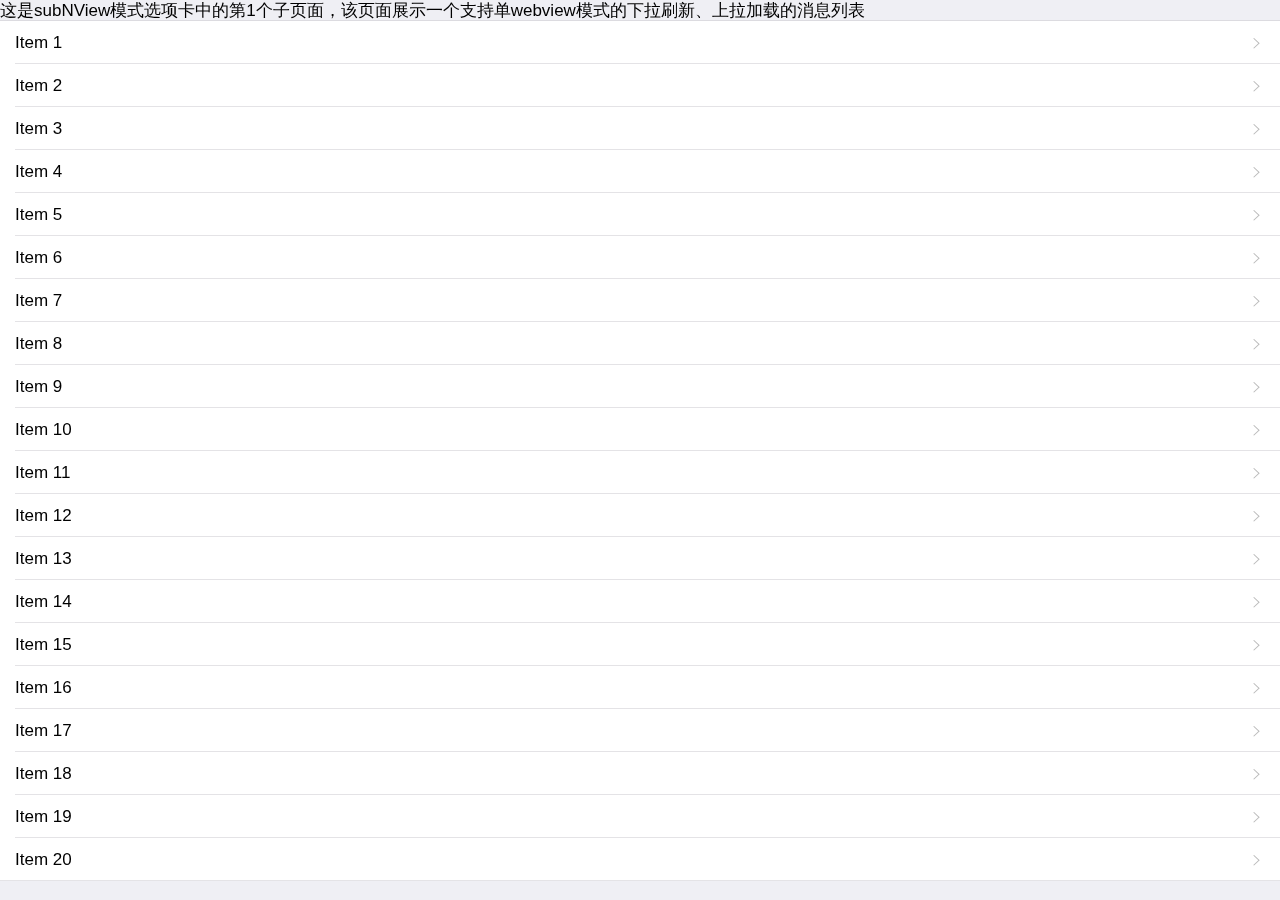
==== html/nearby.html @ 4671db7b "update" ====
<!DOCTYPE html>
<html>

	<head>
		<meta charset="utf-8">
		<title></title>
		<meta name="viewport" content="width=device-width, initial-scale=1,maximum-scale=1,user-scalable=no">
		<meta name="apple-mobile-web-app-capable" content="yes">
		<meta name="apple-mobile-web-app-status-bar-style" content="black">
		<link rel="stylesheet" href="../css/mui.min.css">
		<script src="../js/mui.min.js" type="text/javascript" charset="utf-8"></script>
		<script src="../js/util.js" type="text/javascript" charset="utf-8"></script>
		<script src="../js/app/nearby.js" type="text/javascript" charset="utf-8"></script>
	</head>

	<body>
		<div id="pullrefresh" class="mui-content mui-scroll-wrapper">
			<div class="mui-scroll">
				<div class="title">
					这是subNView模式选项卡中的第1个子页面，该页面展示一个支持单webview模式的下拉刷新、上拉加载的消息列表
				</div>
				<ul class="mui-table-view mui-table-view-chevron">
					<li class="mui-table-view-cell">
						<a href="" class="mui-navigate-right">Item 1</a>
					</li>
					<li class="mui-table-view-cell">
						<a href="" class="mui-navigate-right">Item 2</a>
					</li>
					<li class="mui-table-view-cell">
						<a href="" class="mui-navigate-right">Item 3</a>
					</li>
					<li class="mui-table-view-cell">
						<a href="" class="mui-navigate-right">Item 4</a>
					</li>
					<li class="mui-table-view-cell">
						<a href="" class="mui-navigate-right">Item 5</a>
					</li>
					<li class="mui-table-view-cell">
						<a href="" class="mui-navigate-right">Item 6</a>
					</li>
					<li class="mui-table-view-cell">
						<a href="" class="mui-navigate-right">Item 7</a>
					</li>
					<li class="mui-table-view-cell">
						<a href="" class="mui-navigate-right">Item 8</a>
					</li>
					<li class="mui-table-view-cell">
						<a href="" class="mui-navigate-right">Item 9</a>
					</li>
					<li class="mui-table-view-cell">
						<a href="" class="mui-navigate-right">Item 10</a>
					</li>
					<li class="mui-table-view-cell">
						<a href="" class="mui-navigate-right">Item 11</a>
					</li>
					<li class="mui-table-view-cell">
						<a href="" class="mui-navigate-right">Item 12</a>
					</li>
					<li class="mui-table-view-cell">
						<a href="" class="mui-navigate-right">Item 13</a>
					</li>
					<li class="mui-table-view-cell">
						<a href="" class="mui-navigate-right">Item 14</a>
					</li>
					<li class="mui-table-view-cell">
						<a href="" class="mui-navigate-right">Item 15</a>
					</li>
					<li class="mui-table-view-cell">
						<a href="" class="mui-navigate-right">Item 16</a>
					</li>
					<li class="mui-table-view-cell">
						<a href="" class="mui-navigate-right">Item 17</a>
					</li>
					<li class="mui-table-view-cell">
						<a href="" class="mui-navigate-right">Item 18</a>
					</li>
					<li class="mui-table-view-cell">
						<a href="" class="mui-navigate-right">Item 19</a>
					</li>
					<li class="mui-table-view-cell">
						<a href="" class="mui-navigate-right">Item 20</a>
					</li>
				</ul>
			</div>
		</div>
	</body>

</html>
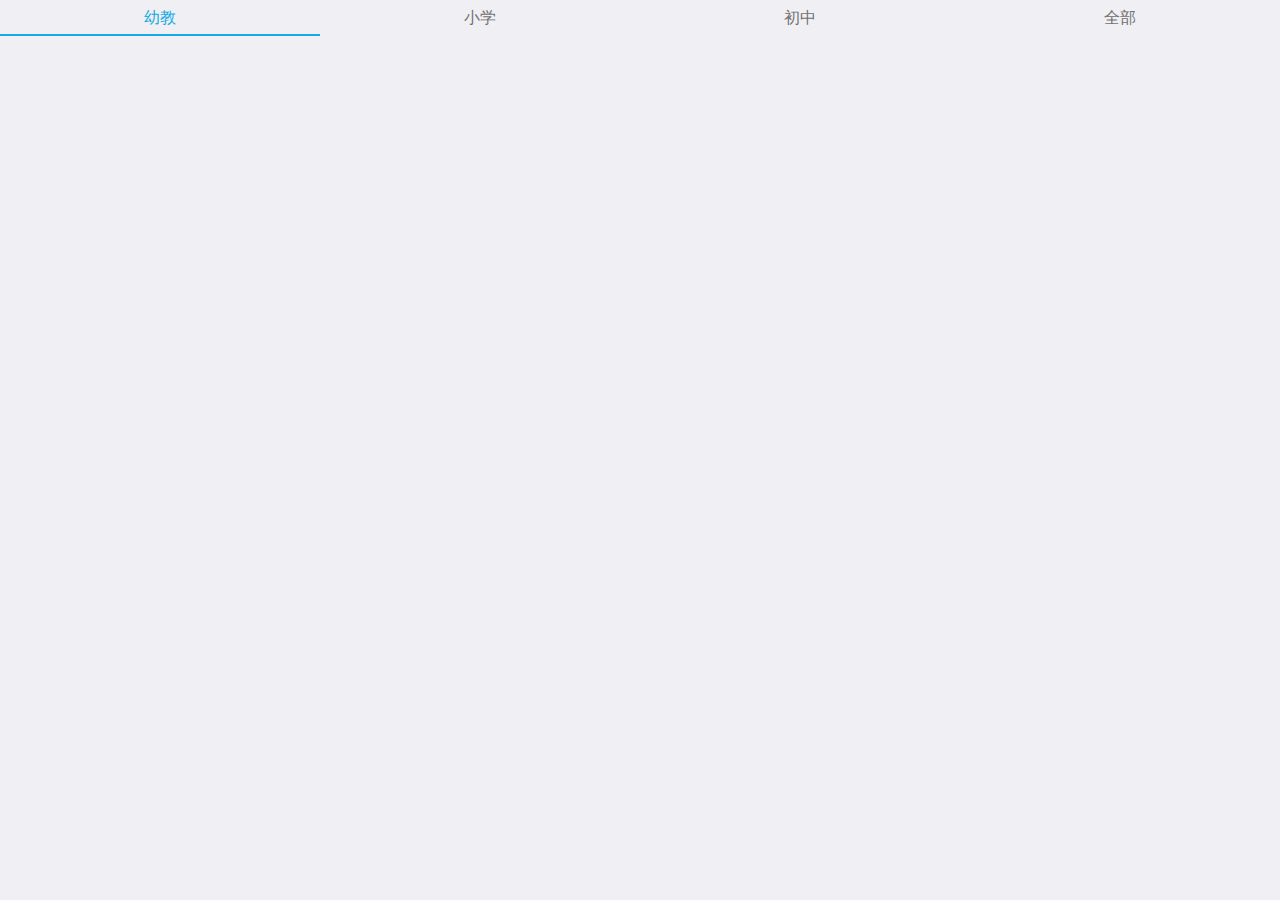
==== commit dd561fde: "update" ====
--- a/html/nearby.html
+++ b/html/nearby.html
@@ -11,10 +11,38 @@
 		<script src="../js/mui.min.js" type="text/javascript" charset="utf-8"></script>
 		<script src="../js/util.js" type="text/javascript" charset="utf-8"></script>
 		<script src="../js/app/nearby.js" type="text/javascript" charset="utf-8"></script>
+		<style type="text/css">
+			.mui-row div{
+				height: 36px;
+				line-height: 36px;
+				text-align: center;
+				font-size: 16px;
+				color: #707070;
+				border-bottom: 0px;
+			}
+			.mui-row .active{
+				color: #17abe3;
+				border-bottom: 2px solid #17abe3;
+			}
+		</style>
 	</head>
 
 	<body>
-		<div id="pullrefresh" class="mui-content mui-scroll-wrapper">
+		<div id="tabs" class="mui-row">
+			<div class="mui-col-sm-3 mui-col-xs-3 active">
+				幼教
+			</div>
+			<div class="mui-col-sm-3 mui-col-xs-3">
+				小学
+			</div>
+			<div class="mui-col-sm-3 mui-col-xs-3">
+				初中
+			</div>
+			<div class="mui-col-sm-3 mui-col-xs-3">
+				全部
+			</div>
+		</div>
+		<!--<div id="pullrefresh" class="mui-content mui-scroll-wrapper">
 			<div class="mui-scroll">
 				<div class="title">
 					这是subNView模式选项卡中的第1个子页面，该页面展示一个支持单webview模式的下拉刷新、上拉加载的消息列表
@@ -82,7 +110,7 @@
 					</li>
 				</ul>
 			</div>
-		</div>
+		</div>-->
 	</body>
 
 </html>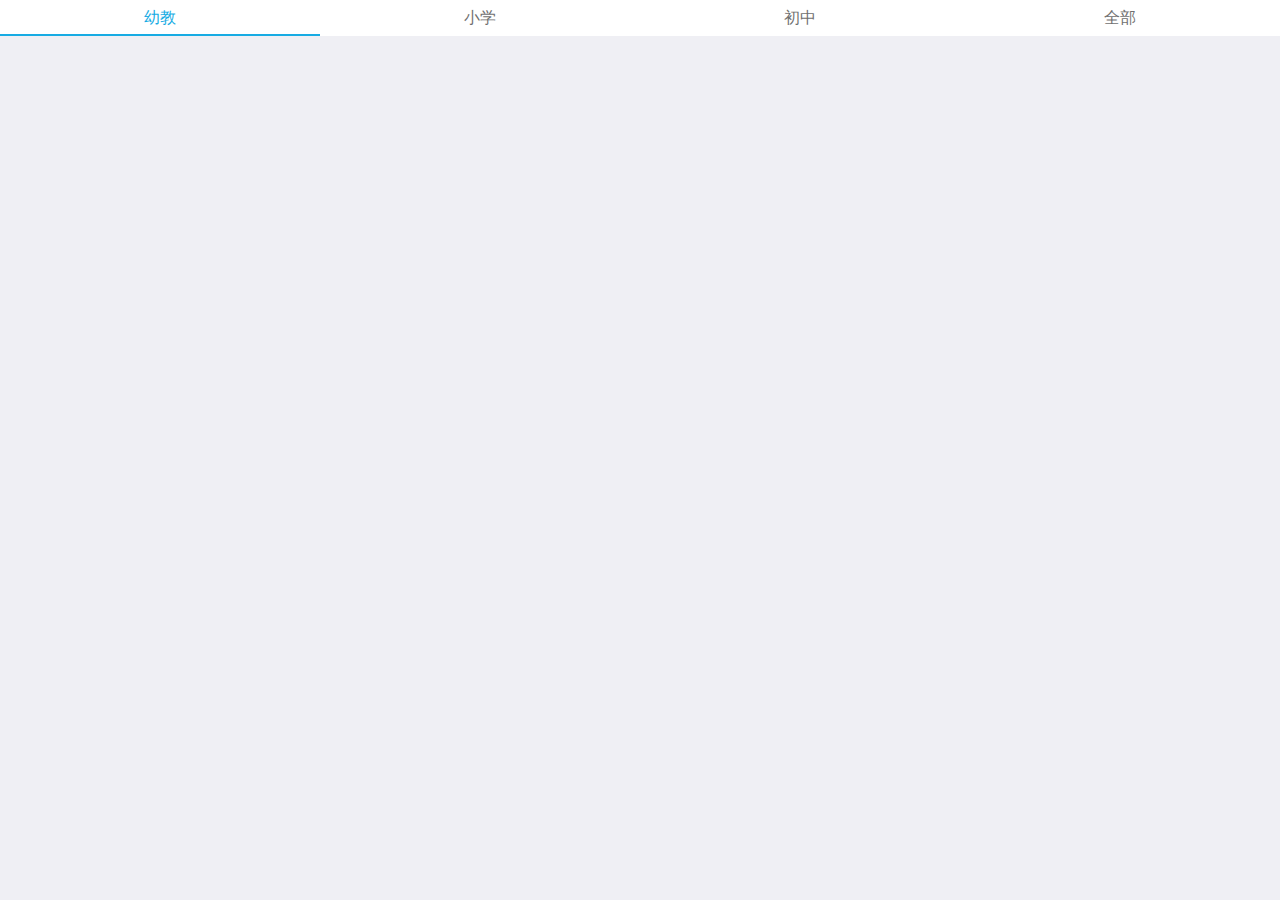
==== commit 5db578fb: "update" ====
--- a/html/nearby.html
+++ b/html/nearby.html
@@ -19,6 +19,7 @@
 				font-size: 16px;
 				color: #707070;
 				border-bottom: 0px;
+				background-color: #fff;
 			}
 			.mui-row .active{
 				color: #17abe3;
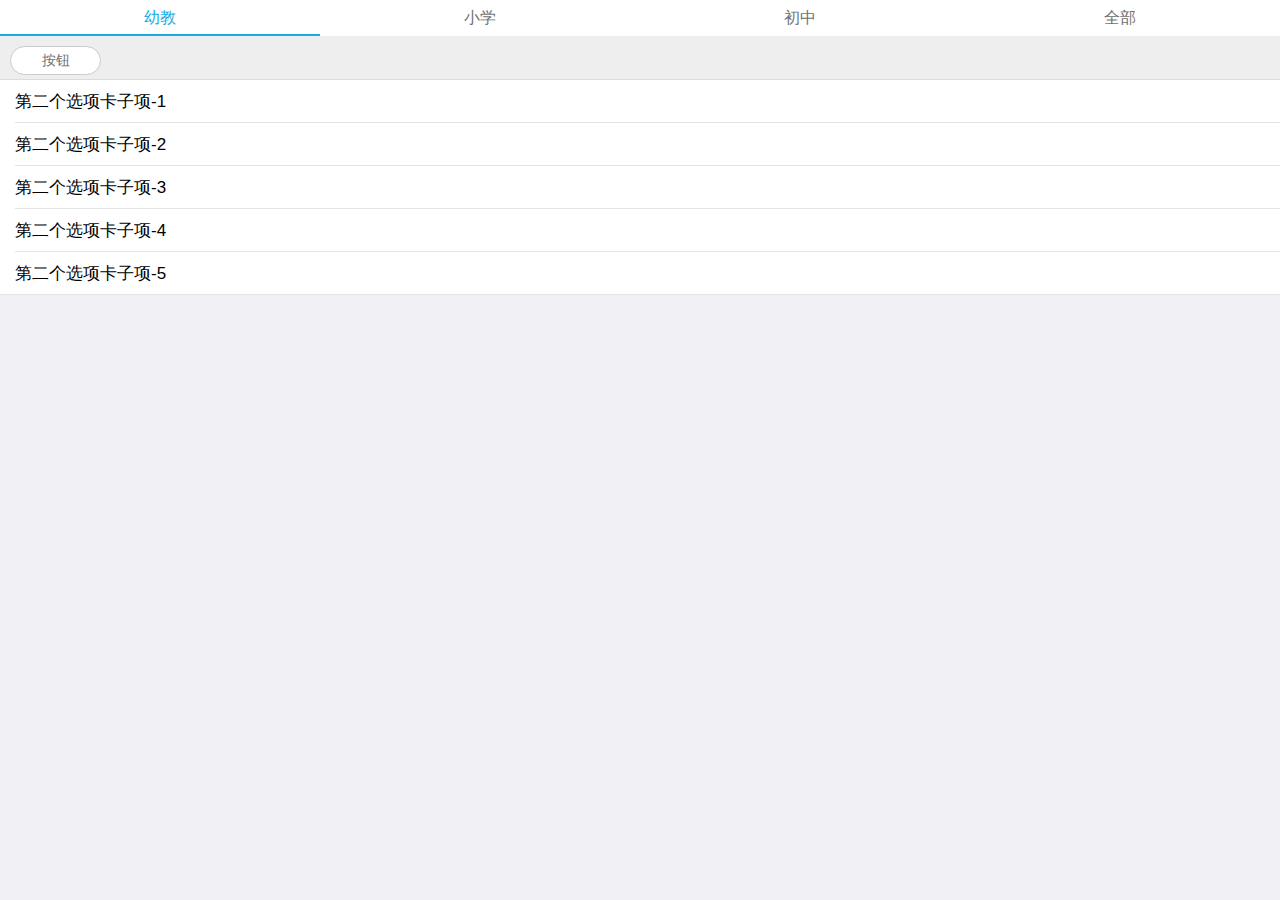
==== commit 06217370: "update" ====
--- a/html/nearby.html
+++ b/html/nearby.html
@@ -12,7 +12,7 @@
 		<script src="../js/util.js" type="text/javascript" charset="utf-8"></script>
 		<script src="../js/app/nearby.js" type="text/javascript" charset="utf-8"></script>
 		<style type="text/css">
-			.mui-row div{
+			#tabs div{
 				height: 36px;
 				line-height: 36px;
 				text-align: center;
@@ -21,97 +21,100 @@
 				border-bottom: 0px;
 				background-color: #fff;
 			}
-			.mui-row .active{
+			#tabs .active{
 				color: #17abe3;
 				border-bottom: 2px solid #17abe3;
+			}
+			
+			.mui-content {
+				top: 44px;
+				height: auto;
+			}
+			
+			#pullrefresh{
+				top: 36px
+			}
+			
+			#pullrefresh .mui-loading {
+				margin-top: 25px;
+			}
+			
+			#pullrefresh #hot{
+				height: 44px;
+				background-color: #eee;
+			}
+			
+			#pullrefresh #hot button{
+				padding: 0;
+				color: #707070;
+				margin-left: 10px;
+				margin-top: 10px;
+				border-radius: 50px;
+				background-color: #fff;
+			}
+			
+			#pullrefresh #hot1{
+				height: 44px;
+				background-color: #eee;
+			}
+			
+			#pullrefresh #hot1 button{
+				padding: 0;
+				color: #707070;
+				margin-left: 10px;
+				margin-top: 5px;
+				border-radius: 50px;
+				background-color: #fff;
+			}
+			
+			.tab-active{
+				padding: 0;
+				margin-left: 10px;
+				margin-top: 5px;
+				border-radius: 50px;
+				background-color: #17abe3;
+				color: #fff;
+				border-color: #17abe3;
 			}
 		</style>
 	</head>
 
 	<body>
-		<div id="tabs" class="mui-row">
-			<div class="mui-col-sm-3 mui-col-xs-3 active">
-				幼教
+		<div class="mui-content">
+			<div id="tabs" class="mui-row">
+				<div id="0" class="mui-col-sm-3 mui-col-xs-3 active">
+					幼教
+				</div>
+				<div id="1" class="mui-col-sm-3 mui-col-xs-3">
+					小学
+				</div>
+				<div id="2" class="mui-col-sm-3 mui-col-xs-3">
+					初中
+				</div>
+				<div id="3" class="mui-col-sm-3 mui-col-xs-3">
+					全部
+				</div>
 			</div>
-			<div class="mui-col-sm-3 mui-col-xs-3">
-				小学
-			</div>
-			<div class="mui-col-sm-3 mui-col-xs-3">
-				初中
-			</div>
-			<div class="mui-col-sm-3 mui-col-xs-3">
-				全部
+			
+			<div id="pullrefresh" class="mui-scroll-wrapper">
+				<div class="mui-scroll">
+					<div id="hot" class="mui-row">
+						<button type="button" class="mui-btn" style="width: 91px;height: 29px;">按钮</button>
+					</div>
+					<ul class="mui-table-view">
+						<li class="mui-table-view-cell">第二个选项卡子项-1</li>
+						<li class="mui-table-view-cell">第二个选项卡子项-2</li>
+						<li class="mui-table-view-cell">第二个选项卡子项-3</li>
+						<li class="mui-table-view-cell">第二个选项卡子项-4</li>
+						<li class="mui-table-view-cell">第二个选项卡子项-5</li>
+					</ul>
+					<!--<div class="mui-loading">
+						<div class="mui-spinner">
+						</div>
+					</div>-->
+				</div>
 			</div>
 		</div>
-		<!--<div id="pullrefresh" class="mui-content mui-scroll-wrapper">
-			<div class="mui-scroll">
-				<div class="title">
-					这是subNView模式选项卡中的第1个子页面，该页面展示一个支持单webview模式的下拉刷新、上拉加载的消息列表
-				</div>
-				<ul class="mui-table-view mui-table-view-chevron">
-					<li class="mui-table-view-cell">
-						<a href="" class="mui-navigate-right">Item 1</a>
-					</li>
-					<li class="mui-table-view-cell">
-						<a href="" class="mui-navigate-right">Item 2</a>
-					</li>
-					<li class="mui-table-view-cell">
-						<a href="" class="mui-navigate-right">Item 3</a>
-					</li>
-					<li class="mui-table-view-cell">
-						<a href="" class="mui-navigate-right">Item 4</a>
-					</li>
-					<li class="mui-table-view-cell">
-						<a href="" class="mui-navigate-right">Item 5</a>
-					</li>
-					<li class="mui-table-view-cell">
-						<a href="" class="mui-navigate-right">Item 6</a>
-					</li>
-					<li class="mui-table-view-cell">
-						<a href="" class="mui-navigate-right">Item 7</a>
-					</li>
-					<li class="mui-table-view-cell">
-						<a href="" class="mui-navigate-right">Item 8</a>
-					</li>
-					<li class="mui-table-view-cell">
-						<a href="" class="mui-navigate-right">Item 9</a>
-					</li>
-					<li class="mui-table-view-cell">
-						<a href="" class="mui-navigate-right">Item 10</a>
-					</li>
-					<li class="mui-table-view-cell">
-						<a href="" class="mui-navigate-right">Item 11</a>
-					</li>
-					<li class="mui-table-view-cell">
-						<a href="" class="mui-navigate-right">Item 12</a>
-					</li>
-					<li class="mui-table-view-cell">
-						<a href="" class="mui-navigate-right">Item 13</a>
-					</li>
-					<li class="mui-table-view-cell">
-						<a href="" class="mui-navigate-right">Item 14</a>
-					</li>
-					<li class="mui-table-view-cell">
-						<a href="" class="mui-navigate-right">Item 15</a>
-					</li>
-					<li class="mui-table-view-cell">
-						<a href="" class="mui-navigate-right">Item 16</a>
-					</li>
-					<li class="mui-table-view-cell">
-						<a href="" class="mui-navigate-right">Item 17</a>
-					</li>
-					<li class="mui-table-view-cell">
-						<a href="" class="mui-navigate-right">Item 18</a>
-					</li>
-					<li class="mui-table-view-cell">
-						<a href="" class="mui-navigate-right">Item 19</a>
-					</li>
-					<li class="mui-table-view-cell">
-						<a href="" class="mui-navigate-right">Item 20</a>
-					</li>
-				</ul>
-			</div>
-		</div>-->
 	</body>
 
 </html>